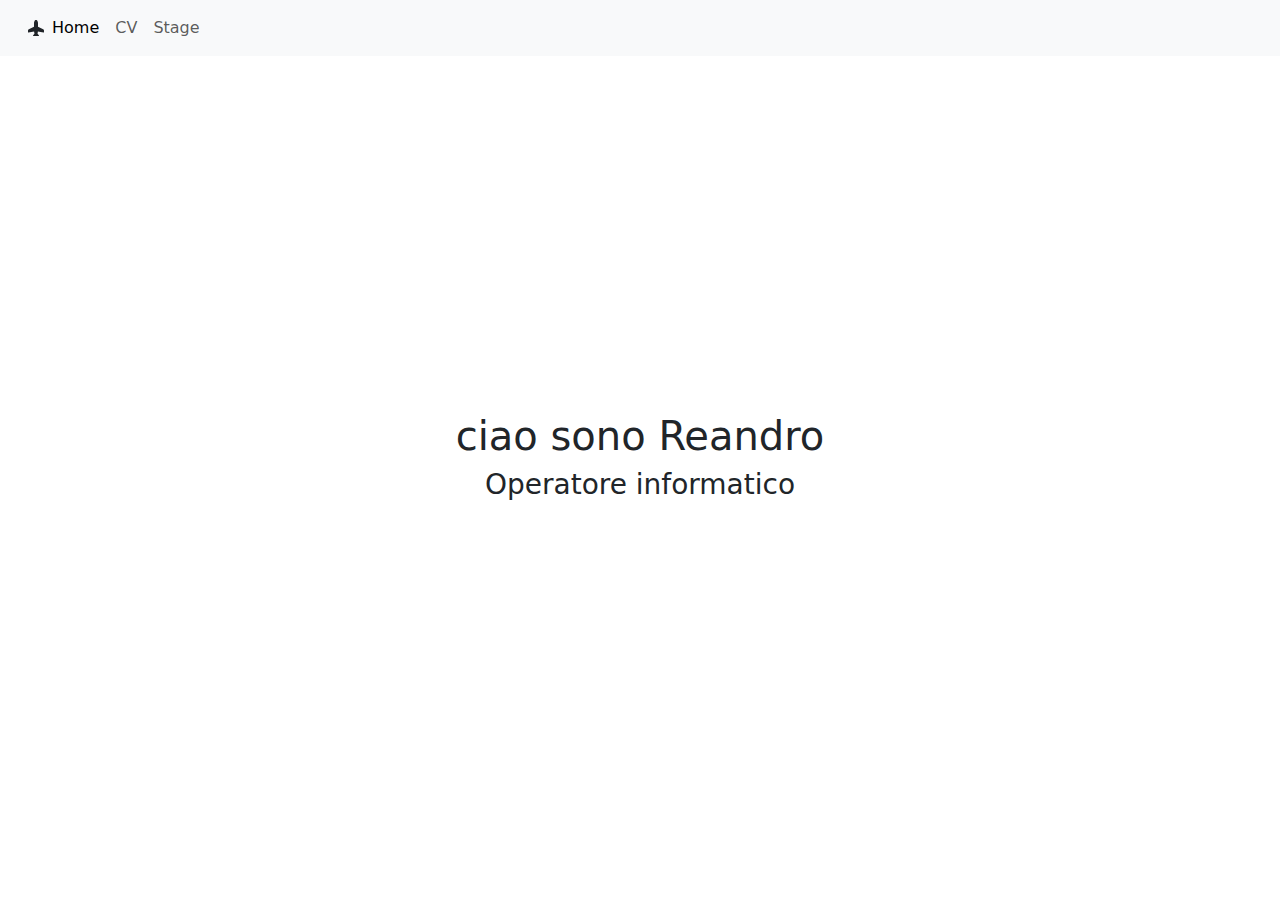
==== index.html @ 372f3ef9 "inizio sito" ====
<!DOCTYPE html>
<html lang="en">
<head>
    <meta charset="UTF-8">
    <meta name="viewport" content="width=device-width, initial-scale=1.0">
    <title>Document</title>
    <link href="https://cdn.jsdelivr.net/npm/bootstrap@5.3.3/dist/css/bootstrap.min.css" rel="stylesheet" integrity="sha384-QWTKZyjpPEjISv5WaRU9OFeRpok6YctnYmDr5pNlyT2bRjXh0JMhjY6hW+ALEwIH" crossorigin="anonymous">
    <link rel ="stylesheet" href="./style.css">
</head>
<body>
    <nav class="navbar navbar-expand-lg bg-body-tertiary">
        <div class="container-fluid">
          <a class="navbar-brand d-flex" href="#"></a>
          <svg xmlns="http://www.w3.org/2000/svg" width="16" height="16" fill="currentColor" class="bi bi-airplane-fill" viewBox="0 0 16 16">
            <path d="M6.428 1.151C6.708.591 7.213 0 8 0s1.292.592 1.572 1.151C9.861 1.73 10 2.431 10 3v3.691l5.17 2.585a1.5 1.5 0 0 1 .83 1.342V12a.5.5 0 0 1-.582.493l-5.507-.918-.375 2.253 1.318 1.318A.5.5 0 0 1 10.5 16h-5a.5.5 0 0 1-.354-.854l1.319-1.318-.376-2.253-5.507.918A.5.5 0 0 1 0 12v-1.382a1.5 1.5 0 0 1 .83-1.342L6 6.691V3c0-.568.14-1.271.428-1.849"/>
          </svg>
          <button class="navbar-toggler" type="button" data-bs-toggle="collapse" data-bs-target="#navbarNav" aria-controls="navbarNav" aria-expanded="false" aria-label="Toggle navigation">
            <span class="navbar-toggler-icon"></span>
          </button>
          <div class="collapse navbar-collapse" id="navbarNav">
            <ul class="navbar-nav">
              <li class="nav-item">
                <a class="nav-link active" aria-current="page" href="#">Home</a>
              </li>
              <li class="nav-item">
                <a class="nav-link" href="#">CV</a>
              </li>
              <li class="nav-item">
                <a class="nav-link" href="#">Stage</a>
              </li>
            
            </ul>
          </div>
        </div>
      </nav>
      <section class="hero">
        <h1>ciao sono Reandro</h1>
        <h3>Operatore informatico</h3>
      </section>
    <script src="https://cdn.jsdelivr.net/npm/bootstrap@5.3.3/dist/js/bootstrap.bundle.min.js" integrity="sha384-YvpcrYf0tY3lHB60NNkmXc5s9fDVZLESaAA55NDzOxhy9GkcIdslK1eN7N6jIeHz" crossorigin="anonymous"></script>
 <script SRC="./script.js">
 </script>
</body>
</html>
---- style.css ----
.hero{
    display: flex;
    justify-content: center;
    align-items: center;
    flex-direction: column;
    height: 90vh;
}
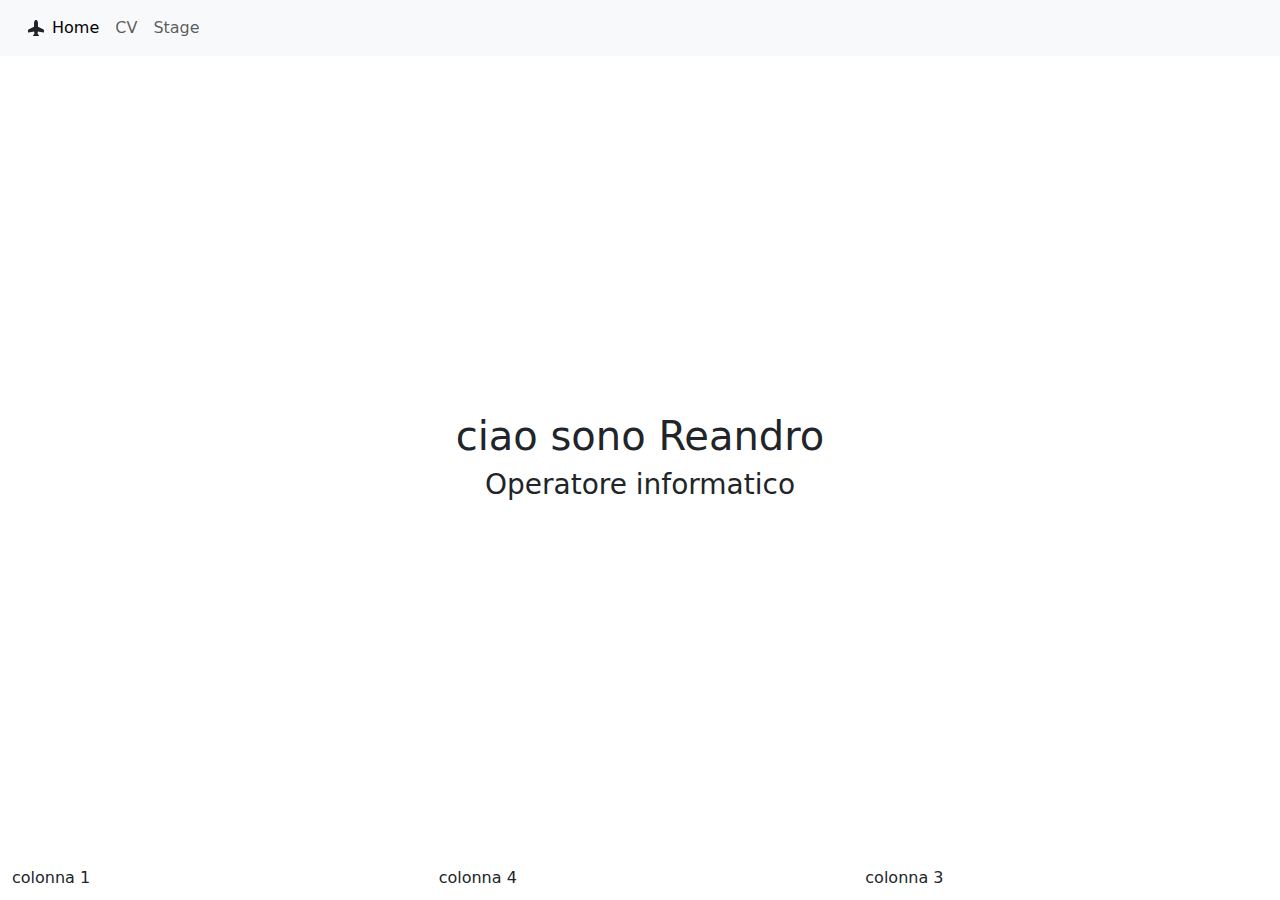
==== commit 323552e7: "inizio sito" ====
--- a/index.html
+++ b/index.html
@@ -26,7 +26,7 @@
                 <a class="nav-link" href="#">CV</a>
               </li>
               <li class="nav-item">
-                <a class="nav-link" href="#">Stage</a>
+                <a class="nav-link" href="./pages/stage.html">Stage</a>
               </li>
             
             </ul>
@@ -37,6 +37,15 @@
         <h1>ciao sono Reandro</h1>
         <h3>Operatore informatico</h3>
       </section>
+      <footer>
+        <div class="container-fluid">
+            <div class ="row">
+                <div class="col-4">colonna 1 </div>
+                <div class="col-4">colonna 4 </div>
+                <div class="col-4">colonna 3 </div>
+            </div>
+        </div>
+      </footer>
     <script src="https://cdn.jsdelivr.net/npm/bootstrap@5.3.3/dist/js/bootstrap.bundle.min.js" integrity="sha384-YvpcrYf0tY3lHB60NNkmXc5s9fDVZLESaAA55NDzOxhy9GkcIdslK1eN7N6jIeHz" crossorigin="anonymous"></script>
  <script SRC="./script.js">
  </script>
--- a/style.css
+++ b/style.css
@@ -4,4 +4,8 @@
     align-items: center;
     flex-direction: column;
     height: 90vh;
+}
+.footer{
+height: 13vh;
+background-color: cornflowerblue;
 }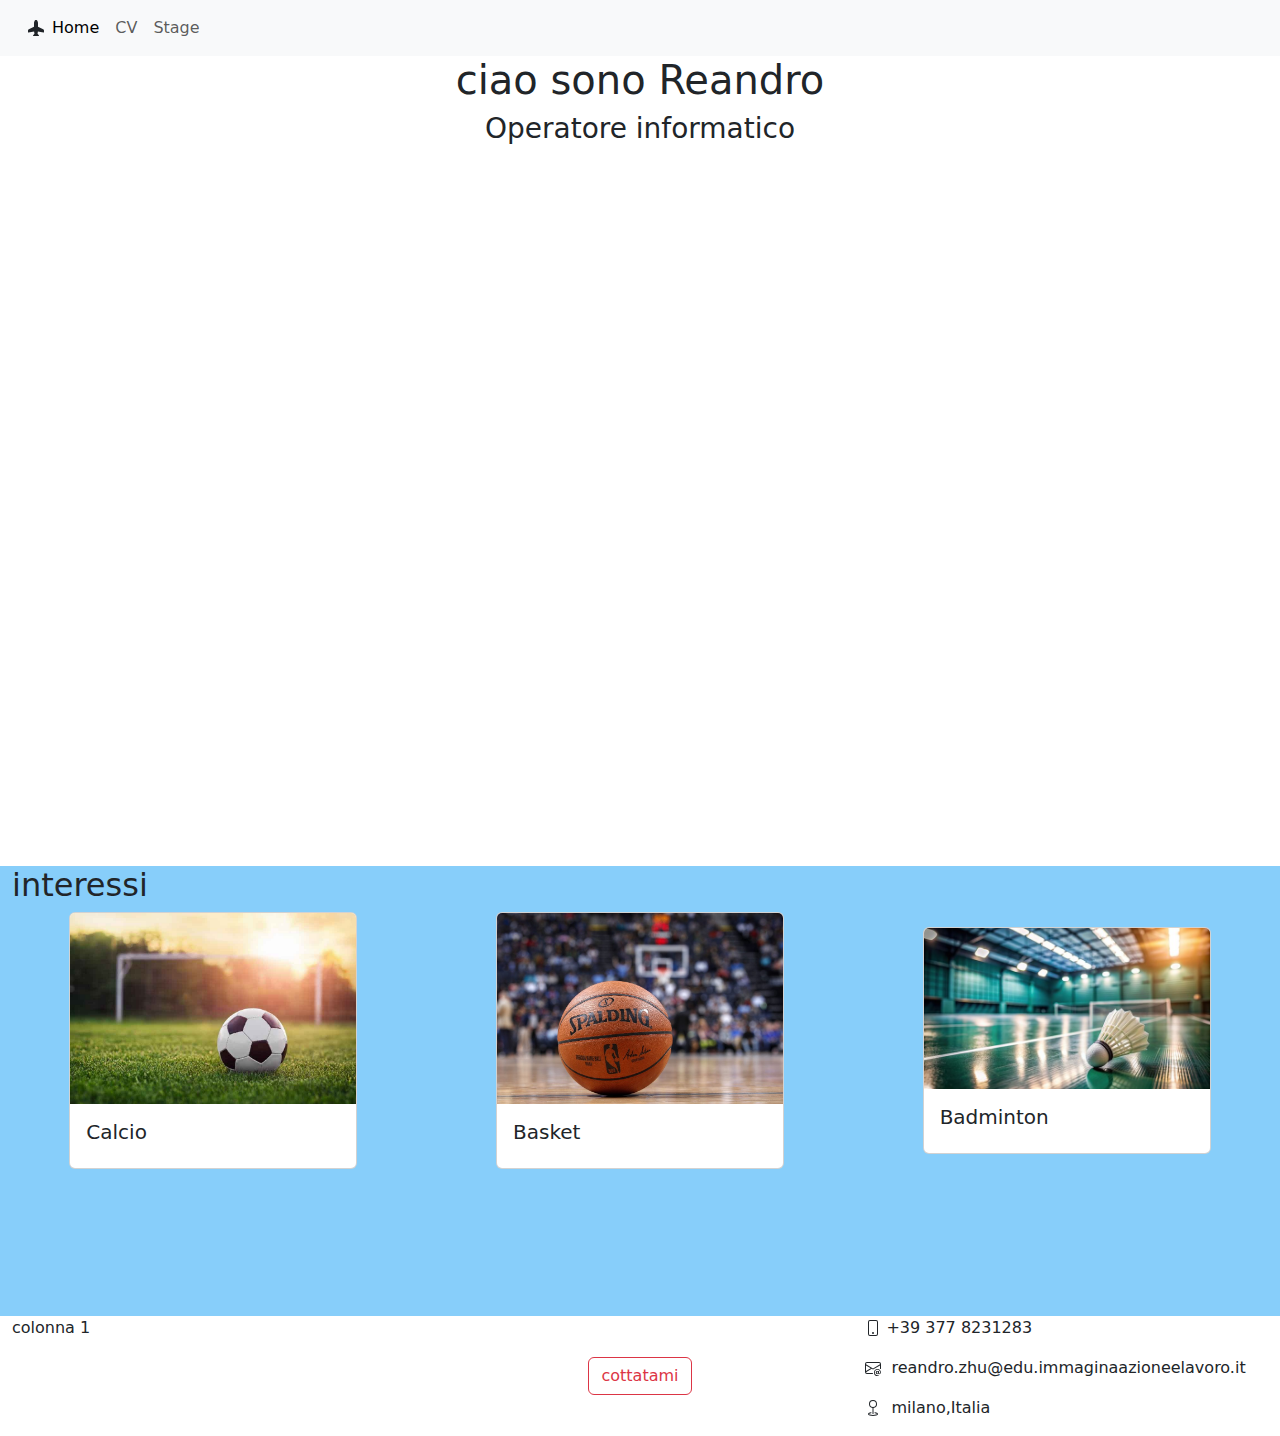
==== commit a406b2c2: "ciao" ====
--- a/index.html
+++ b/index.html
@@ -37,12 +37,76 @@
         <h1>ciao sono Reandro</h1>
         <h3>Operatore informatico</h3>
       </section>
+      <section class="passioni">
+        <div class="container-fluid">
+          <div class="row">
+            <h2>interessi</h2>
+          </div>
+          <div class="row">
+          <div class="col-4 mezzo">
+            <div class="card" style="width: 18rem;">
+              <img src="img/erba_campo_calcio.jpg" class="card-img-top" alt="...">
+              <div class="card-body">
+                <h5 class="card-title">Calcio</h5>
+                <p class="card-text"></p>
+              </div>
+            </div>
+          </div>
+
+          <div class="col-4 mezzo">
+            <div class="card" style="width: 18rem;">
+              <img src="img/Pallone-Basket-1024x683.jpg" class="card-img-top" alt="...">
+              <div class="card-body">
+                <h5 class="card-title">Basket</h5>
+                <p class="card-text"></p>
+              </div>
+            </div>
+          </div>
+
+          <div class="col-4 mezzo">
+            <div class="card" style="width: 18rem;">
+              <img src="img/shuttlecock-badminton-court-tilted-angle-feathers-high-speed-motion-game-outdoor-racket-feathered-badminton-recreational-black-white-court-net-sports-indoor_12.jpg" class="card-img-top" alt="...">
+              <div class="card-body">
+                <h5 class="card-title">Badminton</h5>
+                <p class="card-text"></p>
+
+              </div>
+            </div>
+          </div>
+
+        </div>
+      </section>
       <footer>
         <div class="container-fluid">
             <div class ="row">
                 <div class="col-4">colonna 1 </div>
-                <div class="col-4">colonna 4 </div>
-                <div class="col-4">colonna 3 </div>
+                <div class="col-4 mezzo">
+                <a href="mailto:reandro.zhu@edu.immaginazioneelavoro.it">
+                <button type="button" class="btn btn-outline-danger">cottatami</button>
+                </a>
+                </div>
+                <div class="col-4 contatti">
+                  <p>
+                    <svg xmlns="http://www.w3.org/2000/svg" width="16" height="16" fill="currentColor" class="bi bi-phone" viewBox="0 0 16 16">
+                    <path d="M11 1a1 1 0 0 1 1 1v12a1 1 0 0 1-1 1H5a1 1 0 0 1-1-1V2a1 1 0 0 1 1-1zM5 0a2 2 0 0 0-2 2v12a2 2 0 0 0 2 2h6a2 2 0 0 0 2-2V2a2 2 0 0 0-2-2z"/>
+                    <path d="M8 14a1 1 0 1 0 0-2 1 1 0 0 0 0 2"/>
+                  </svg>
+                &nbsp;+39 377 8231283
+              </p>
+              <p>
+                <svg xmlns="http://www.w3.org/2000/svg" width="16" height="16" fill="currentColor" class="bi bi-envelope-at" viewBox="0 0 16 16">
+                  <path d="M2 2a2 2 0 0 0-2 2v8.01A2 2 0 0 0 2 14h5.5a.5.5 0 0 0 0-1H2a1 1 0 0 1-.966-.741l5.64-3.471L8 9.583l7-4.2V8.5a.5.5 0 0 0 1 0V4a2 2 0 0 0-2-2zm3.708 6.208L1 11.105V5.383zM1 4.217V4a1 1 0 0 1 1-1h12a1 1 0 0 1 1 1v.217l-7 4.2z"/>
+                  <path d="M14.247 14.269c1.01 0 1.587-.857 1.587-2.025v-.21C15.834 10.43 14.64 9 12.52 9h-.035C10.42 9 9 10.36 9 12.432v.214C9 14.82 10.438 16 12.358 16h.044c.594 0 1.018-.074 1.237-.175v-.73c-.245.11-.673.18-1.18.18h-.044c-1.334 0-2.571-.788-2.571-2.655v-.157c0-1.657 1.058-2.724 2.64-2.724h.04c1.535 0 2.484 1.05 2.484 2.326v.118c0 .975-.324 1.39-.639 1.39-.232 0-.41-.148-.41-.42v-2.19h-.906v.569h-.03c-.084-.298-.368-.63-.954-.63-.778 0-1.259.555-1.259 1.4v.528c0 .892.49 1.434 1.26 1.434.471 0 .896-.227 1.014-.643h.043c.118.42.617.648 1.12.648m-2.453-1.588v-.227c0-.546.227-.791.573-.791.297 0 .572.192.572.708v.367c0 .573-.253.744-.564.744-.354 0-.581-.215-.581-.8Z"/>
+                </svg>
+                &nbsp; reandro.zhu@edu.immaginaazioneelavoro.it
+              </p>
+              <p>
+                <svg xmlns="http://www.w3.org/2000/svg" width="16" height="16" fill="currentColor" class="bi bi-geo" viewBox="0 0 16 16">
+                  <path fill-rule="evenodd" d="M8 1a3 3 0 1 0 0 6 3 3 0 0 0 0-6M4 4a4 4 0 1 1 4.5 3.969V13.5a.5.5 0 0 1-1 0V7.97A4 4 0 0 1 4 3.999zm2.493 8.574a.5.5 0 0 1-.411.575c-.712.118-1.28.295-1.655.493a1.3 1.3 0 0 0-.37.265.3.3 0 0 0-.057.09V14l.002.008.016.033a.6.6 0 0 0 .145.15c.165.13.435.27.813.395.751.25 1.82.414 3.024.414s2.273-.163 3.024-.414c.378-.126.648-.265.813-.395a.6.6 0 0 0 .146-.15l.015-.033L12 14v-.004a.3.3 0 0 0-.057-.09 1.3 1.3 0 0 0-.37-.264c-.376-.198-.943-.375-1.655-.493a.5.5 0 1 1 .164-.986c.77.127 1.452.328 1.957.594C12.5 13 13 13.4 13 14c0 .426-.26.752-.544.977-.29.228-.68.413-1.116.558-.878.293-2.059.465-3.34.465s-2.462-.172-3.34-.465c-.436-.145-.826-.33-1.116-.558C3.26 14.752 3 14.426 3 14c0-.599.5-1 .961-1.243.505-.266 1.187-.467 1.957-.594a.5.5 0 0 1 .575.411"/>
+                </svg>
+                &nbsp; milano,Italia
+              </p>
+                </div>
             </div>
         </div>
       </footer>
--- a/style.css
+++ b/style.css
@@ -1,6 +1,6 @@
 .hero{
     display: flex;
-    justify-content: center;
+    jusstify-content: center;
     align-items: center;
     flex-direction: column;
     height: 90vh;
@@ -8,4 +8,20 @@
 .footer{
 height: 13vh;
 background-color: cornflowerblue;
+padding-bottom: 1%;
+}
+.mezzo{
+    display: flex;
+    justify-content: center;
+    align-items: center;
+}
+.contatti p{
+    display: flex;
+    align-items: center;
+}
+.passioni{
+    height: 50vh;
+    background-color: lightskyblue;
+
+
 }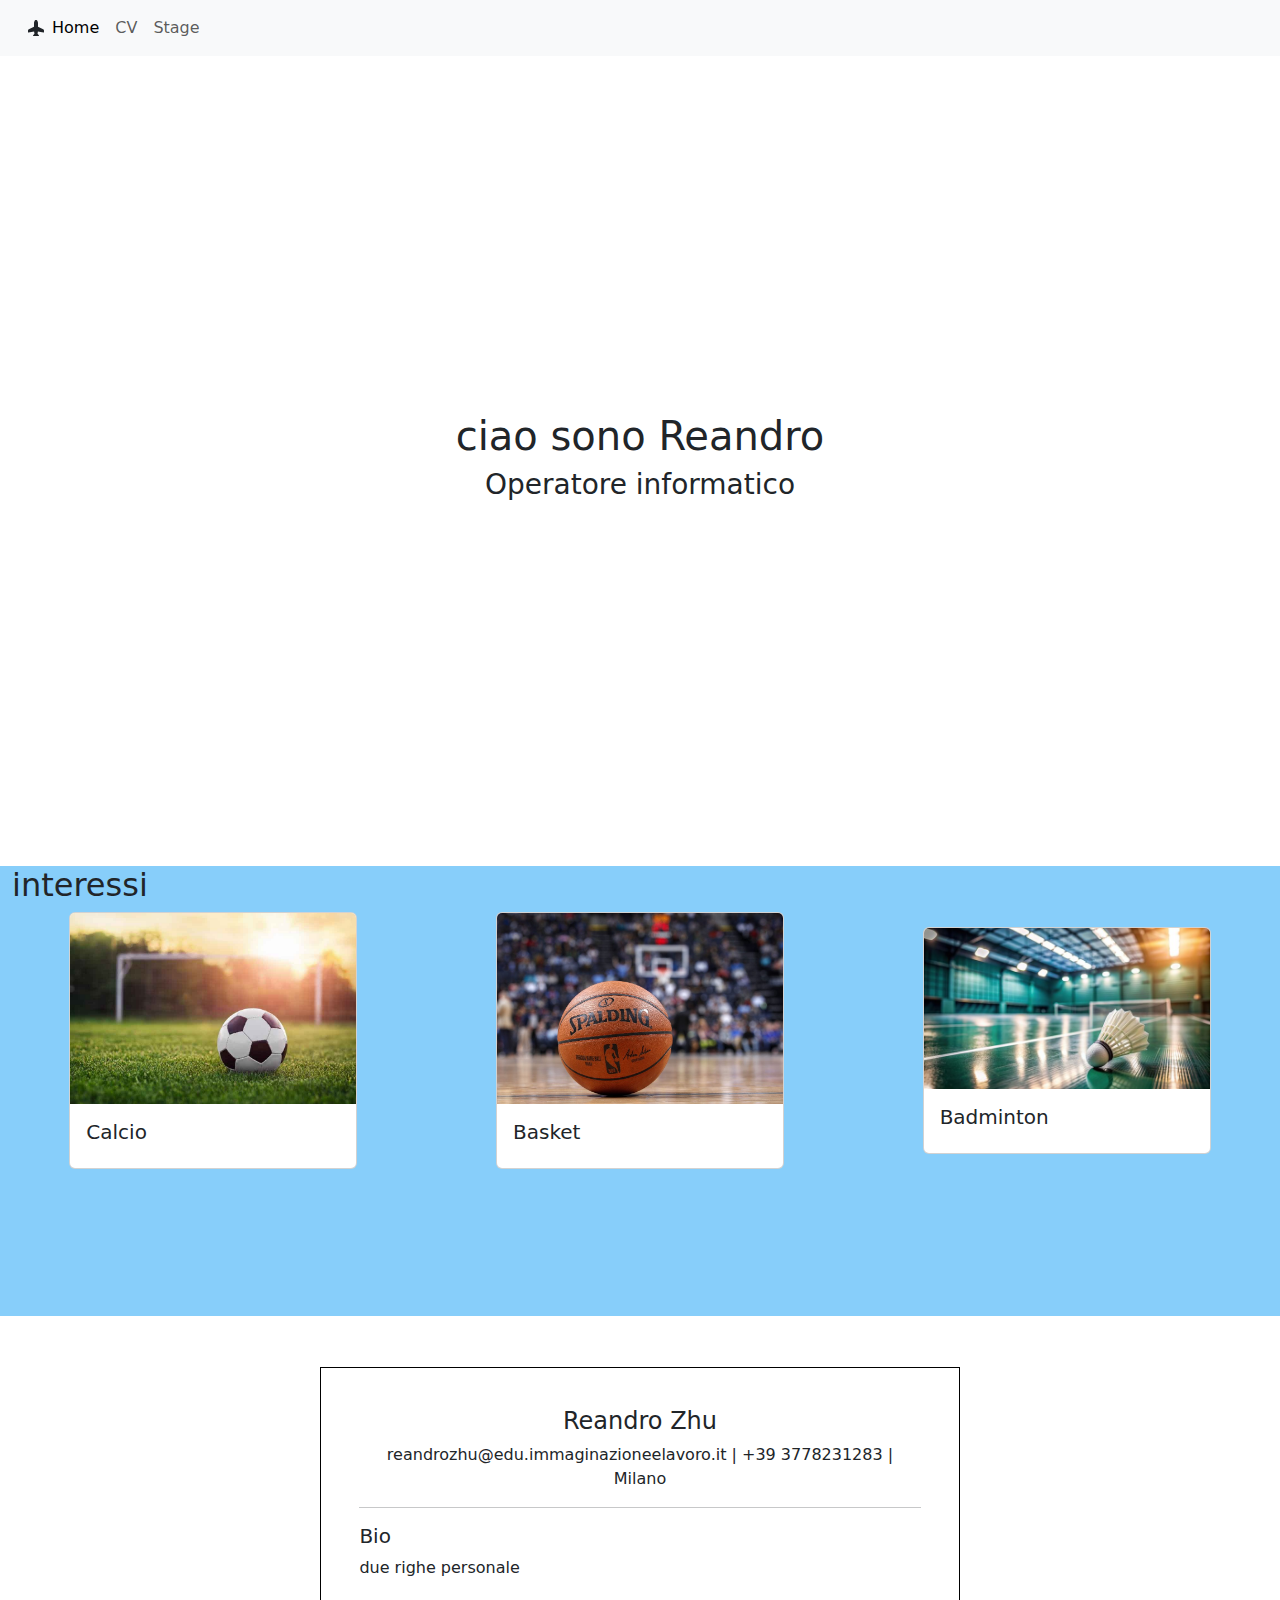
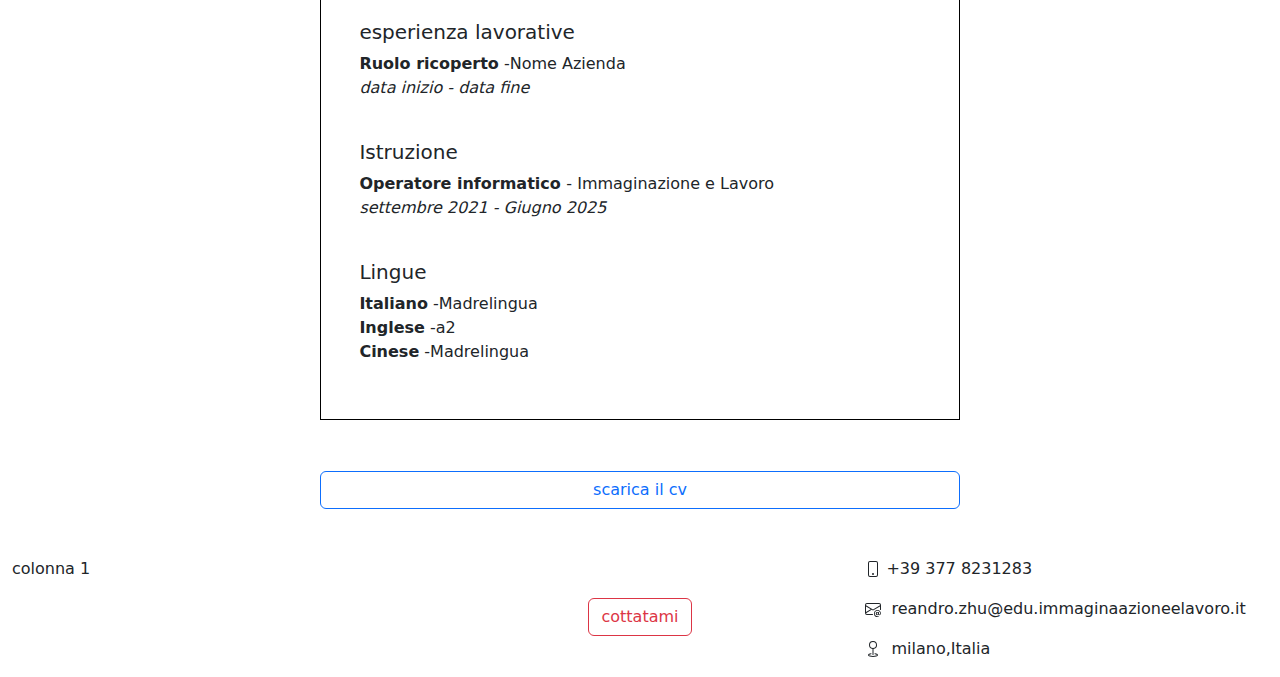
==== commit 7a04ed2a: "CV" ====
--- a/index.html
+++ b/index.html
@@ -23,7 +23,7 @@
                 <a class="nav-link active" aria-current="page" href="#">Home</a>
               </li>
               <li class="nav-item">
-                <a class="nav-link" href="#">CV</a>
+                <a class="nav-link" href="#CV">CV</a>
               </li>
               <li class="nav-item">
                 <a class="nav-link" href="./pages/stage.html">Stage</a>
@@ -76,6 +76,48 @@
 
         </div>
       </section>
+    
+      <section id="CV">
+        <div class="container-fluid">
+      <div class="row justify-content-center"> 
+        <div class="col-6 foglio">
+          <h4 class="text-center">Reandro Zhu</h4>
+          <p class="text-center">reandrozhu@edu.immaginazioneelavoro.it | +39 3778231283 | Milano
+         </p>
+         <hr>
+
+         <h5>Bio</h5>
+         <p>due righe personale</p>
+         <br>
+         
+         <h5>esperienza lavorative</h5>
+         <p>
+          <b>Ruolo ricoperto</b> -Nome Azienda <br>
+          <i>data inizio - data fine</i>
+         </p>
+         <br>
+         <h5>Istruzione</h5>
+         <p>
+          <b>Operatore informatico </b> - Immaginazione e Lavoro <br>
+          <i>settembre 2021 - Giugno 2025</i>
+         </p>
+         <br>
+         <h5>Lingue</h5>
+          <p>
+            <b>Italiano</b> -Madrelingua <br>
+            <b>Inglese</b> -a2 <br>
+            <b>Cinese</b>  -Madrelingua <br>
+          </p>
+
+        </div>
+        </div>
+        <div class="row justify-content-center mb-5">
+          <button type="button" class="btn btn-outline-primary col-6">scarica il cv </button>
+        </div>
+      </div>
+      </section>
+     
+
       <footer>
         <div class="container-fluid">
             <div class ="row">
--- a/style.css
+++ b/style.css
@@ -1,6 +1,6 @@
 .hero{
     display: flex;
-    jusstify-content: center;
+    justify-content: center;
     align-items: center;
     flex-direction: column;
     height: 90vh;
@@ -24,4 +24,15 @@
     background-color: lightskyblue;
 
 
+}
+.foglio{
+    padding: 3%;
+    margin-top:4%;
+    margin-bottom: 4%;
+    border: 1px solid black;
+}
+.navbar{
+    position: sticky;
+    top: 0;
+    z-index: 999;
 }